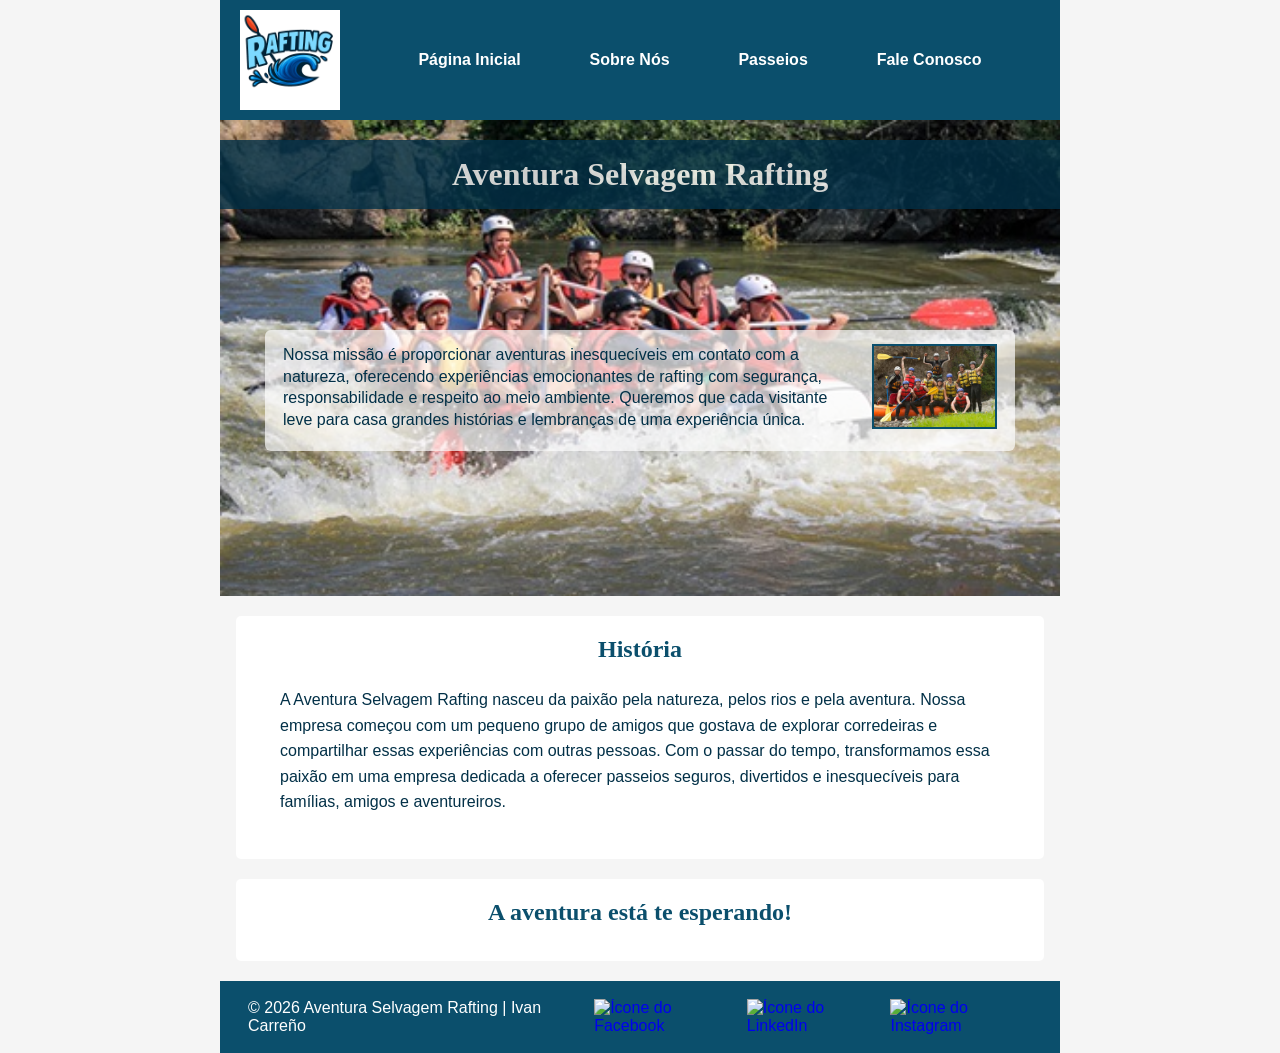
==== wwr/sobre.html @ 4bff3e40 "S03 rafting sobre nos" ====
<!DOCTYPE html>
<html lang="pt-BR">

<head>
    <meta charset="UTF-8">
    <meta name="viewport" content="width=device-width, initial-scale=1.0">

    <meta name="description"
      content="Conheça a Aventura Selvagem Rafting, nossa história, missão e paixão por proporcionar experiências inesquecíveis em corredeiras.">

    <meta name="author" content="Ivan Carreño">

    <title>Sobre Nós | Aventura Selvagem Rafting</title>

    <link rel="stylesheet" href="estilos/rafting.css">
</head>

<body>

    <header>

        <img src="imagens/logo.png" alt="Logotipo da Aventura Selvagem Rafting">

        <nav>
            <a href="index.html">Página Inicial</a>
            <a href="sobre.html">Sobre Nós</a>
            <a href="passeios.html">Passeios</a>
            <a href="contato.html">Fale Conosco</a>
        </nav>

    </header>

    <main>

        <div class="hero">

            <img src="imagens/rafting-hero.jpg" alt="Grupo praticando rafting em corredeiras">

            <h1>Aventura Selvagem Rafting</h1>

            <article>

                <img src="imagens/cliente-feliz.jpg"
                  alt="Cliente feliz após uma aventura de rafting">

                <p>
                    Nossa missão é proporcionar aventuras inesquecíveis
                    em contato com a natureza, oferecendo experiências
                    emocionantes de rafting com segurança, responsabilidade
                    e respeito ao meio ambiente. Queremos que cada visitante
                    leve para casa grandes histórias e lembranças de uma
                    experiência única.
                </p>

            </article>

        </div>


        <section>

            <h2>História</h2>

            <p>
                A Aventura Selvagem Rafting nasceu da paixão pela natureza,
                pelos rios e pela aventura. Nossa empresa começou com um
                pequeno grupo de amigos que gostava de explorar corredeiras
                e compartilhar essas experiências com outras pessoas.
                Com o passar do tempo, transformamos essa paixão em uma
                empresa dedicada a oferecer passeios seguros, divertidos
                e inesquecíveis para famílias, amigos e aventureiros.
            </p>

        </section>


        <section>

            <h2>A aventura está te esperando!</h2>

        </section>

    </main>


    <footer>

        <p>
            © 2026 Aventura Selvagem Rafting | Ivan Carreño
        </p>

        <nav class="redes-sociais">

            <a href="https://facebook.com">
                <img src="imagens/facebook.png" alt="Ícone do Facebook">
            </a>

            <a href="https://linkedin.com">
                <img src="imagens/linkedin.png" alt="Ícone do LinkedIn">
            </a>

            <a href="https://instagram.com">
                <img src="imagens/instagram.png" alt="Ícone do Instagram">
            </a>

        </nav>

    </footer>

</body>

</html>
---- wwr/estilos/rafting.css ----
:root {
    --cor-primaria: #0b4f6c;
    --cor-secundaria: #01baef;
    --cor-destaque1: #023047;
    --cor-destaque2: #ffffff;

    --fonte-titulo: Georgia, "Times New Roman", serif;
    --fonte-body: Arial, Helvetica, sans-serif;
}

* {
    margin: 0;
    padding: 0;
    box-sizing: border-box;
}

body {
    font-family: var(--fonte-body);
    color: var(--cor-destaque1);
    background-color: #f5f5f5;
}

header,
main,
footer {
    width: 840px;
    margin: 0 auto;
}

/* CABEÇALHO */

header {
    background-color: var(--cor-primaria);
    display: grid;
    grid-template-columns: 120px 1fr;
    align-items: center;
    padding: 10px 20px;
}

header img {
    width: 100px;
    height: auto;
}

header nav {
    display: flex;
    justify-content: space-around;
    align-items: center;
}

header nav a {
    color: white;
    text-decoration: none;
    font-weight: bold;
    padding: 10px;
}

header nav a:hover {
    background-color: var(--cor-secundaria);
    color: var(--cor-destaque1);
}

/* TÍTULOS */

h1,
h2 {
    font-family: var(--fonte-titulo);
    color: var(--cor-primaria);
    text-align: center;
}

/* ESPAÇAMENTO GERAL */

nav,
p,
section,
article {
    margin: 16px;
    padding: 8px;
}

/* HERO */

.hero {
    position: relative;
}

.hero > img {
    display: block;
    width: 100%;
    height: auto;
}

h1 {
    position: absolute;
    top: 20px;
    width: 100%;
    padding: 16px;
    margin: 0;

    text-align: center;

    opacity: 0.8;

    background-color: var(--cor-destaque1);
    color: white;
}

/* ARTICLE SOBRE A IMAGEM */

.hero article {
    position: absolute;
    top: 210px;
    left: 45px;
    right: 45px;

    margin: 0;
    padding: 14px 18px;

    background-color: rgba(255, 255, 255, 0.68);
    color: var(--cor-destaque1);

    border-radius: 6px;
}

.hero article p {
    margin: 0;
    padding: 0;
    line-height: 1.35;
}

.hero article img {
    float: right;
    width: 125px;

    margin-left: 16px;
    margin-bottom: 8px;

    border: 2px solid var(--cor-primaria);
}

/* SEÇÕES */

section {
    background-color: white;

    margin-top: 20px;
    margin-bottom: 20px;

    padding: 20px;

    border-radius: 5px;
}

section h2 {
    margin-bottom: 15px;
}

section p {
    line-height: 1.6;
}

/* RODAPÉ */

footer {
    display: flex;
    justify-content: space-between;
    align-items: center;

    background-color: var(--cor-primaria);
    color: white;

    padding: 10px 20px;
}

footer p {
    margin: 0;
}

.redes-sociais {
    display: flex;
    gap: 12px;

    margin: 0;
}

.redes-sociais a {
    text-decoration: none;
}

.redes-sociais img {
    width: 35px;
    height: 35px;
}

.redes-sociais {
    display: flex;
    gap: 12px;
    margin: 0;
}

.redes-sociais a {
    text-decoration: none;
}

.redes-sociais img {
    width: 35px;
    height: 35px;
}
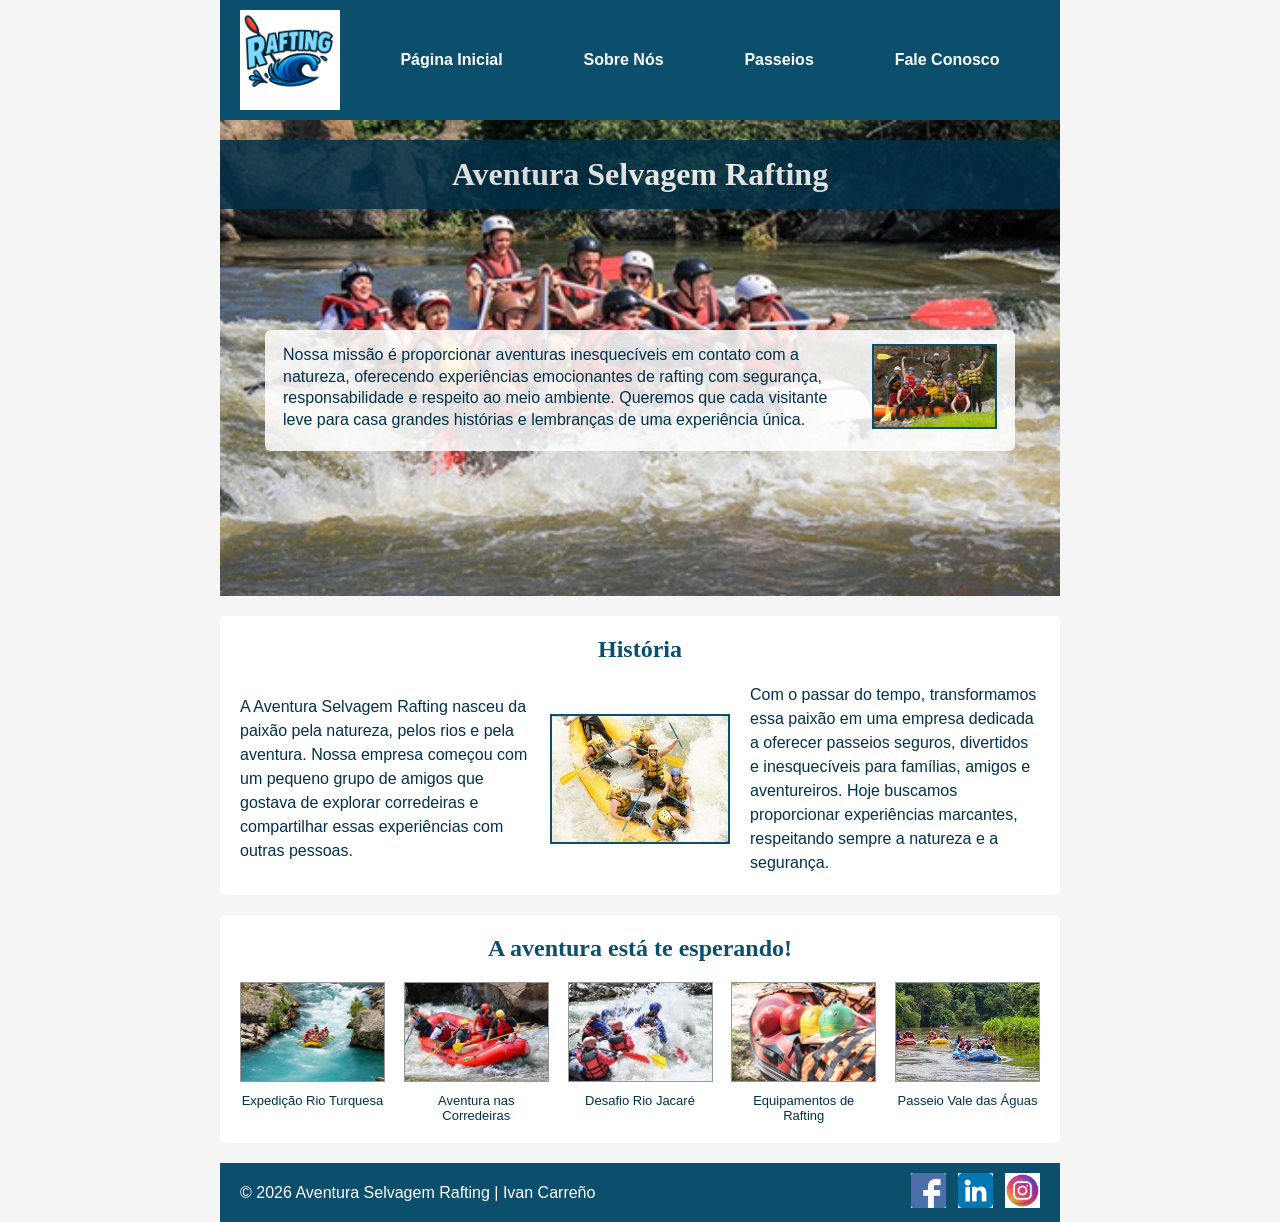
==== commit 152a0597: "Atualiza pagina sobre do site de rafting" ====
--- a/wwr/sobre.html
+++ b/wwr/sobre.html
@@ -34,7 +34,8 @@
 
         <div class="hero">
 
-            <img src="imagens/rafting-hero.jpg" alt="Grupo praticando rafting em corredeiras">
+            <img src="imagens/rafting-hero.jpg"
+              alt="Grupo praticando rafting em corredeiras">
 
             <h1>Aventura Selvagem Rafting</h1>
 
@@ -56,32 +57,75 @@
 
         </div>
 
-
-        <section>
+        <section class="historia">
 
             <h2>História</h2>
 
-            <p>
-                A Aventura Selvagem Rafting nasceu da paixão pela natureza,
-                pelos rios e pela aventura. Nossa empresa começou com um
-                pequeno grupo de amigos que gostava de explorar corredeiras
-                e compartilhar essas experiências com outras pessoas.
-                Com o passar do tempo, transformamos essa paixão em uma
-                empresa dedicada a oferecer passeios seguros, divertidos
-                e inesquecíveis para famílias, amigos e aventureiros.
-            </p>
+            <div class="historia-conteudo">
+
+                <p>
+                    A Aventura Selvagem Rafting nasceu da paixão pela natureza,
+                    pelos rios e pela aventura. Nossa empresa começou com um
+                    pequeno grupo de amigos que gostava de explorar corredeiras
+                    e compartilhar essas experiências com outras pessoas.
+                </p>
+
+                <img src="imagens/historia.jpg"
+                  alt="Grupo de aventureiros praticando rafting">
+
+                <p>
+                    Com o passar do tempo, transformamos essa paixão em uma
+                    empresa dedicada a oferecer passeios seguros, divertidos
+                    e inesquecíveis para famílias, amigos e aventureiros.
+                    Hoje buscamos proporcionar experiências marcantes,
+                    respeitando sempre a natureza e a segurança.
+                </p>
+
+            </div>
 
         </section>
 
-
-        <section>
+        <section class="aventuras">
 
             <h2>A aventura está te esperando!</h2>
+
+            <div class="galeria-aventuras">
+
+                <figure>
+                    <img src="imagens/aventura1.jpg"
+                      alt="Balsa navegando em um rio de águas turquesa">
+                    <figcaption>Expedição Rio Turquesa</figcaption>
+                </figure>
+
+                <figure>
+                    <img src="imagens/aventura2.jpg"
+                      alt="Grupo praticando rafting em corredeiras">
+                    <figcaption>Aventura nas Corredeiras</figcaption>
+                </figure>
+
+                <figure>
+                    <img src="imagens/aventura3.jpg"
+                      alt="Aventureiros enfrentando uma corredeira">
+                    <figcaption>Desafio Rio Jacaré</figcaption>
+                </figure>
+
+                <figure>
+                    <img src="imagens/aventura4.jpg"
+                      alt="Equipamentos utilizados para a prática de rafting">
+                    <figcaption>Equipamentos de Rafting</figcaption>
+                </figure>
+
+                <figure>
+                    <img src="imagens/aventura5.jpg"
+                      alt="Várias balsas realizando um passeio no rio">
+                    <figcaption>Passeio Vale das Águas</figcaption>
+                </figure>
+
+            </div>
 
         </section>
 
     </main>
-
 
     <footer>
 
@@ -91,15 +135,21 @@
 
         <nav class="redes-sociais">
 
-            <a href="https://facebook.com">
+            <a href="https://facebook.com"
+              target="_blank"
+              rel="noopener noreferrer">
                 <img src="imagens/facebook.png" alt="Ícone do Facebook">
             </a>
 
-            <a href="https://linkedin.com">
+            <a href="https://linkedin.com"
+              target="_blank"
+              rel="noopener noreferrer">
                 <img src="imagens/linkedin.png" alt="Ícone do LinkedIn">
             </a>
 
-            <a href="https://instagram.com">
+            <a href="https://instagram.com"
+              target="_blank"
+              rel="noopener noreferrer">
                 <img src="imagens/instagram.png" alt="Ícone do Instagram">
             </a>
 
--- a/wwr/estilos/rafting.css
+++ b/wwr/estilos/rafting.css
@@ -20,6 +20,8 @@
     background-color: #f5f5f5;
 }
 
+/* LARGURA PRINCIPAL */
+
 header,
 main,
 footer {
@@ -27,13 +29,17 @@
     margin: 0 auto;
 }
 
+
 /* CABEÇALHO */
 
 header {
     background-color: var(--cor-primaria);
+
     display: grid;
     grid-template-columns: 120px 1fr;
-    align-items: center;
+
+    align-items: center;
+
     padding: 10px 20px;
 }
 
@@ -42,16 +48,21 @@
     height: auto;
 }
 
+/* FLEXBOX NA NAVEGAÇÃO */
+
 header nav {
     display: flex;
+
     justify-content: space-around;
     align-items: center;
 }
 
 header nav a {
     color: white;
+
     text-decoration: none;
     font-weight: bold;
+
     padding: 10px;
 }
 
@@ -59,6 +70,7 @@
     background-color: var(--cor-secundaria);
     color: var(--cor-destaque1);
 }
+
 
 /* TÍTULOS */
 
@@ -69,15 +81,6 @@
     text-align: center;
 }
 
-/* ESPAÇAMENTO GERAL */
-
-nav,
-p,
-section,
-article {
-    margin: 16px;
-    padding: 8px;
-}
 
 /* HERO */
 
@@ -93,31 +96,38 @@
 
 h1 {
     position: absolute;
+
     top: 20px;
+
     width: 100%;
+
     padding: 16px;
     margin: 0;
 
+    background-color: var(--cor-destaque1);
+    color: var(--cor-destaque2);
+
+    opacity: 0.85;
+
     text-align: center;
-
-    opacity: 0.8;
-
-    background-color: var(--cor-destaque1);
-    color: white;
-}
-
-/* ARTICLE SOBRE A IMAGEM */
+}
+
+
+/* ARTIGO SOBRE O HERO */
 
 .hero article {
     position: absolute;
+
     top: 210px;
     left: 45px;
     right: 45px;
 
     margin: 0;
+
     padding: 14px 18px;
 
-    background-color: rgba(255, 255, 255, 0.68);
+    background-color: rgba(255, 255, 255, 0.85);
+
     color: var(--cor-destaque1);
 
     border-radius: 6px;
@@ -126,11 +136,13 @@
 .hero article p {
     margin: 0;
     padding: 0;
+
     line-height: 1.35;
 }
 
 .hero article img {
     float: right;
+
     width: 125px;
 
     margin-left: 16px;
@@ -139,6 +151,7 @@
     border: 2px solid var(--cor-primaria);
 }
 
+
 /* SEÇÕES */
 
 section {
@@ -153,21 +166,85 @@
 }
 
 section h2 {
-    margin-bottom: 15px;
-}
-
-section p {
-    line-height: 1.6;
-}
+    margin-bottom: 20px;
+}
+
+
+/* HISTÓRIA */
+
+.historia-conteudo {
+    display: grid;
+
+    grid-template-columns: 1fr 180px 1fr;
+
+    gap: 20px;
+
+    align-items: center;
+}
+
+.historia-conteudo p {
+    line-height: 1.5;
+
+    margin: 0;
+}
+
+.historia-conteudo img {
+    width: 100%;
+
+    height: 130px;
+
+    object-fit: cover;
+
+    border: 2px solid var(--cor-primaria);
+}
+
+
+/* GALERIA DE AVENTURAS */
+
+.galeria-aventuras {
+    display: flex;
+
+    justify-content: space-between;
+
+    gap: 12px;
+}
+
+.galeria-aventuras figure {
+    width: 145px;
+
+    text-align: center;
+
+    margin: 0;
+}
+
+.galeria-aventuras img {
+    width: 145px;
+    height: 100px;
+
+    object-fit: cover;
+
+    border: 1px solid #999;
+}
+
+.galeria-aventuras figcaption {
+    margin-top: 7px;
+
+    font-size: 13px;
+
+    color: var(--cor-destaque1);
+}
+
 
 /* RODAPÉ */
 
 footer {
     display: flex;
+
     justify-content: space-between;
     align-items: center;
 
     background-color: var(--cor-primaria);
+
     color: white;
 
     padding: 10px 20px;
@@ -177,11 +254,20 @@
     margin: 0;
 }
 
+
+/* REDES SOCIAIS */
+
 .redes-sociais {
     display: flex;
+
+    justify-content: flex-end;
+
+    align-items: center;
+
     gap: 12px;
 
     margin: 0;
+    padding: 0;
 }
 
 .redes-sociais a {
@@ -191,19 +277,6 @@
 .redes-sociais img {
     width: 35px;
     height: 35px;
-}
-
-.redes-sociais {
-    display: flex;
-    gap: 12px;
-    margin: 0;
-}
-
-.redes-sociais a {
-    text-decoration: none;
-}
-
-.redes-sociais img {
-    width: 35px;
-    height: 35px;
+
+    object-fit: contain;
 }
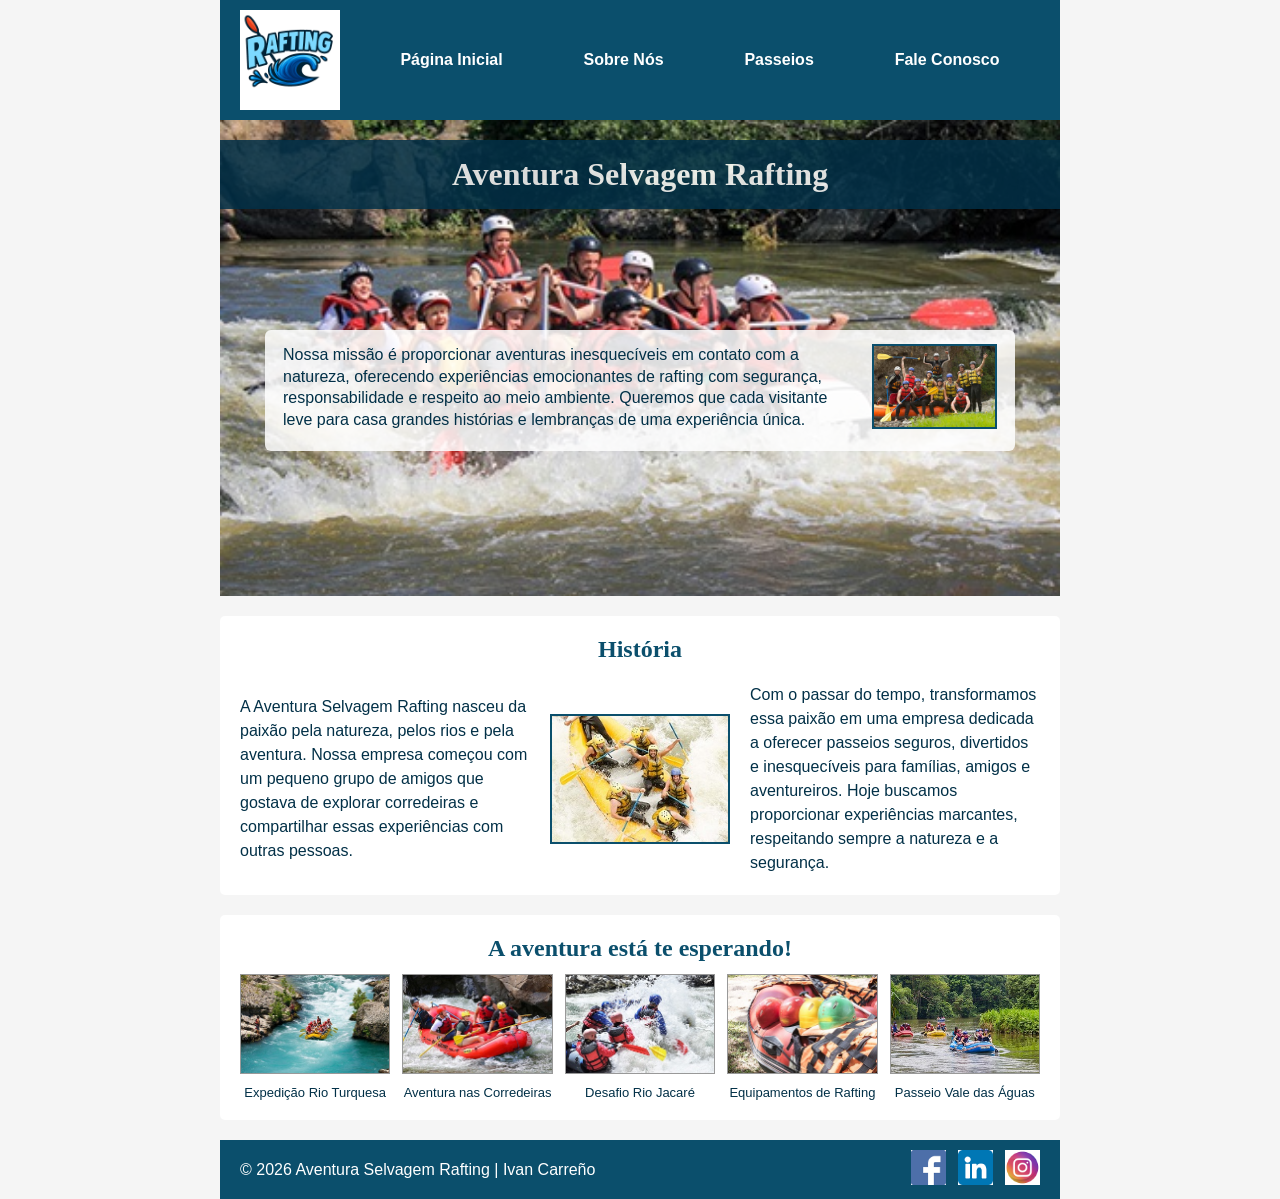
==== commit 781ca012: "Corrige estrutura final pagina sobre" ====
--- a/wwr/sobre.html
+++ b/wwr/sobre.html
@@ -89,39 +89,35 @@
 
             <h2>A aventura está te esperando!</h2>
 
-            <div class="galeria-aventuras">
+            <figure>
+                <img src="imagens/aventura1.jpg"
+                  alt="Balsa navegando em um rio de águas turquesa">
+                <figcaption>Expedição Rio Turquesa</figcaption>
+            </figure>
 
-                <figure>
-                    <img src="imagens/aventura1.jpg"
-                      alt="Balsa navegando em um rio de águas turquesa">
-                    <figcaption>Expedição Rio Turquesa</figcaption>
-                </figure>
+            <figure>
+                <img src="imagens/aventura2.jpg"
+                  alt="Grupo praticando rafting em corredeiras">
+                <figcaption>Aventura nas Corredeiras</figcaption>
+            </figure>
 
-                <figure>
-                    <img src="imagens/aventura2.jpg"
-                      alt="Grupo praticando rafting em corredeiras">
-                    <figcaption>Aventura nas Corredeiras</figcaption>
-                </figure>
+            <figure>
+                <img src="imagens/aventura3.jpg"
+                  alt="Aventureiros enfrentando uma corredeira">
+                <figcaption>Desafio Rio Jacaré</figcaption>
+            </figure>
 
-                <figure>
-                    <img src="imagens/aventura3.jpg"
-                      alt="Aventureiros enfrentando uma corredeira">
-                    <figcaption>Desafio Rio Jacaré</figcaption>
-                </figure>
+            <figure>
+                <img src="imagens/aventura4.jpg"
+                  alt="Equipamentos utilizados para a prática de rafting">
+                <figcaption>Equipamentos de Rafting</figcaption>
+            </figure>
 
-                <figure>
-                    <img src="imagens/aventura4.jpg"
-                      alt="Equipamentos utilizados para a prática de rafting">
-                    <figcaption>Equipamentos de Rafting</figcaption>
-                </figure>
-
-                <figure>
-                    <img src="imagens/aventura5.jpg"
-                      alt="Várias balsas realizando um passeio no rio">
-                    <figcaption>Passeio Vale das Águas</figcaption>
-                </figure>
-
-            </div>
+            <figure>
+                <img src="imagens/aventura5.jpg"
+                  alt="Várias balsas realizando um passeio no rio">
+                <figcaption>Passeio Vale das Águas</figcaption>
+            </figure>
 
         </section>
 
@@ -133,7 +129,7 @@
             © 2026 Aventura Selvagem Rafting | Ivan Carreño
         </p>
 
-        <nav class="redes-sociais">
+        <nav class="socialmedia">
 
             <a href="https://facebook.com"
               target="_blank"
--- a/wwr/estilos/rafting.css
+++ b/wwr/estilos/rafting.css
@@ -20,6 +20,7 @@
     background-color: #f5f5f5;
 }
 
+
 /* LARGURA PRINCIPAL */
 
 header,
@@ -33,12 +34,12 @@
 /* CABEÇALHO */
 
 header {
-    background-color: var(--cor-primaria);
-
     display: grid;
     grid-template-columns: 120px 1fr;
-
-    align-items: center;
+    align-items: center;
+
+    background-color: var(--cor-primaria);
+    color: var(--cor-destaque2);
 
     padding: 10px 20px;
 }
@@ -48,21 +49,19 @@
     height: auto;
 }
 
-/* FLEXBOX NA NAVEGAÇÃO */
+
+/* NAVEGAÇÃO */
 
 header nav {
     display: flex;
-
     justify-content: space-around;
     align-items: center;
 }
 
 header nav a {
-    color: white;
-
+    color: var(--cor-destaque2);
     text-decoration: none;
     font-weight: bold;
-
     padding: 10px;
 }
 
@@ -74,7 +73,6 @@
 
 /* TÍTULOS */
 
-h1,
 h2 {
     font-family: var(--fonte-titulo);
     color: var(--cor-primaria);
@@ -94,21 +92,21 @@
     height: auto;
 }
 
-h1 {
+.hero h1 {
     position: absolute;
-
     top: 20px;
 
     width: 100%;
 
+    margin: 0;
     padding: 16px;
-    margin: 0;
 
     background-color: var(--cor-destaque1);
     color: var(--cor-destaque2);
 
     opacity: 0.85;
 
+    font-family: var(--fonte-titulo);
     text-align: center;
 }
 
@@ -123,11 +121,9 @@
     right: 45px;
 
     margin: 0;
-
     padding: 14px 18px;
 
     background-color: rgba(255, 255, 255, 0.85);
-
     color: var(--cor-destaque1);
 
     border-radius: 6px;
@@ -155,7 +151,7 @@
 /* SEÇÕES */
 
 section {
-    background-color: white;
+    background-color: var(--cor-destaque2);
 
     margin-top: 20px;
     margin-bottom: 20px;
@@ -174,7 +170,6 @@
 
 .historia-conteudo {
     display: grid;
-
     grid-template-columns: 1fr 180px 1fr;
 
     gap: 20px;
@@ -184,13 +179,11 @@
 
 .historia-conteudo p {
     line-height: 1.5;
-
     margin: 0;
 }
 
 .historia-conteudo img {
     width: 100%;
-
     height: 130px;
 
     object-fit: cover;
@@ -199,34 +192,35 @@
 }
 
 
-/* GALERIA DE AVENTURAS */
-
-.galeria-aventuras {
-    display: flex;
-
-    justify-content: space-between;
+/* AVENTURAS */
+
+.aventuras {
+    display: grid;
+    grid-template-columns: repeat(5, 1fr);
 
     gap: 12px;
 }
 
-.galeria-aventuras figure {
-    width: 145px;
-
+.aventuras h2 {
+    grid-column: 1 / -1;
+    margin-bottom: 0;
+}
+
+.aventuras figure {
+    margin: 0;
     text-align: center;
-
-    margin: 0;
-}
-
-.galeria-aventuras img {
-    width: 145px;
+}
+
+.aventuras figure img {
+    width: 100%;
     height: 100px;
 
     object-fit: cover;
 
-    border: 1px solid #999;
-}
-
-.galeria-aventuras figcaption {
+    border: 1px solid #999999;
+}
+
+.aventuras figcaption {
     margin-top: 7px;
 
     font-size: 13px;
@@ -239,13 +233,11 @@
 
 footer {
     display: flex;
-
     justify-content: space-between;
     align-items: center;
 
     background-color: var(--cor-primaria);
-
-    color: white;
+    color: var(--cor-destaque2);
 
     padding: 10px 20px;
 }
@@ -257,11 +249,9 @@
 
 /* REDES SOCIAIS */
 
-.redes-sociais {
+.socialmedia {
     display: flex;
-
     justify-content: flex-end;
-
     align-items: center;
 
     gap: 12px;
@@ -270,11 +260,11 @@
     padding: 0;
 }
 
-.redes-sociais a {
+.socialmedia a {
     text-decoration: none;
 }
 
-.redes-sociais img {
+.socialmedia img {
     width: 35px;
     height: 35px;
 
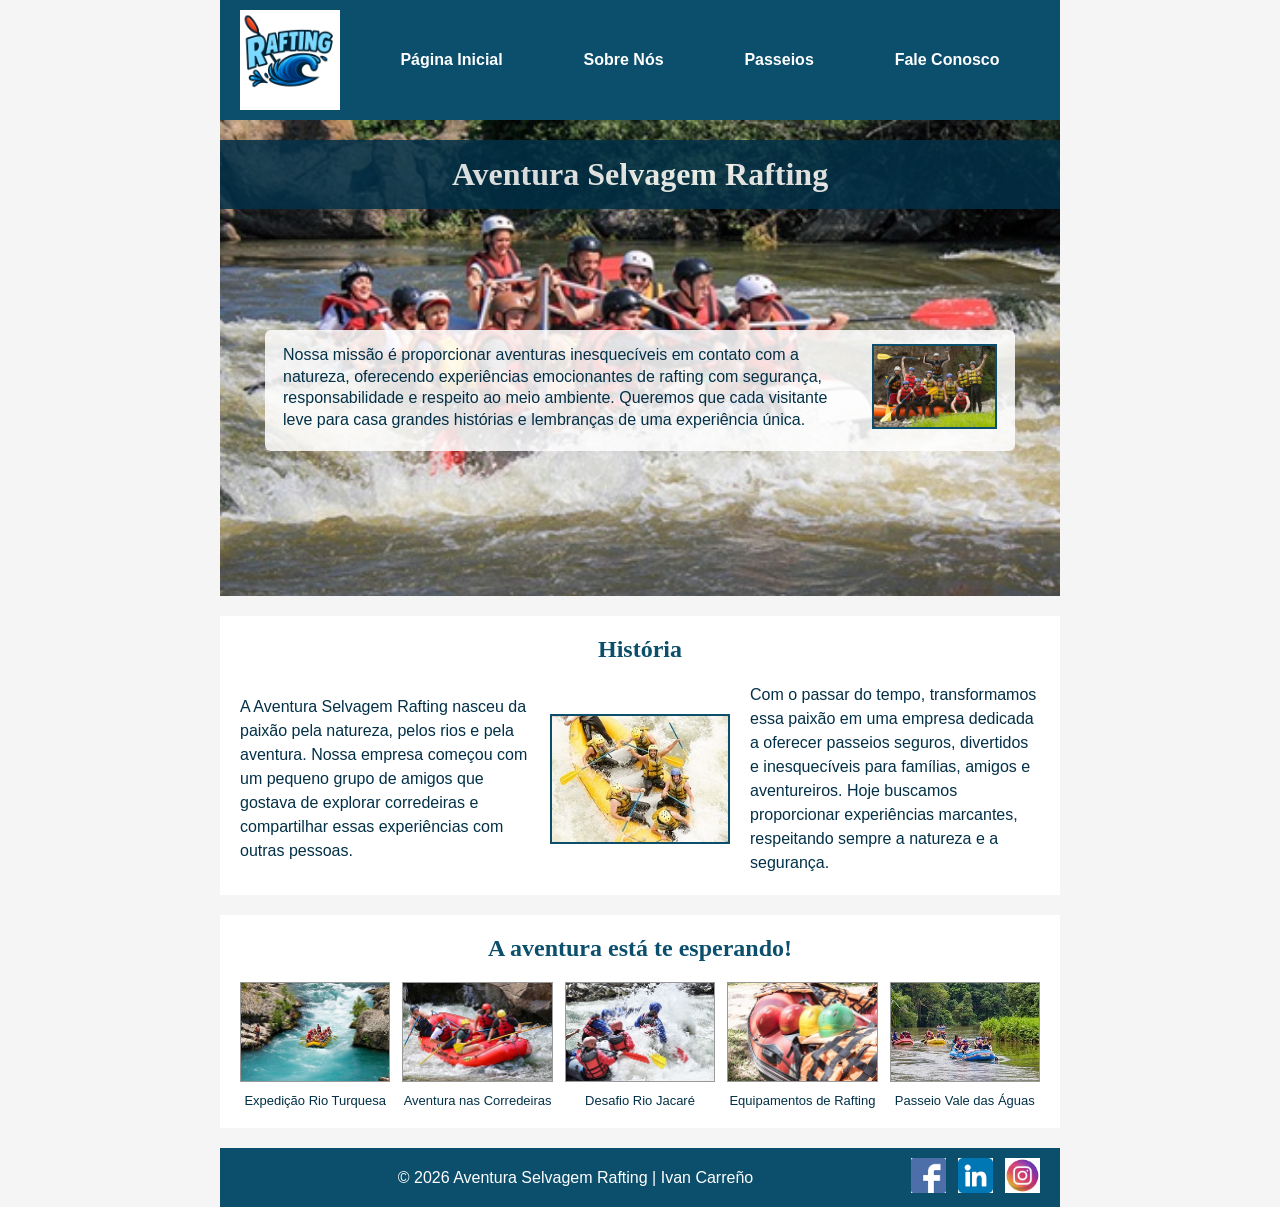
==== commit 846d9229: "Concluir páginas inicial e de passeios" ====
--- a/wwr/sobre.html
+++ b/wwr/sobre.html
@@ -34,8 +34,7 @@
 
         <div class="hero">
 
-            <img src="imagens/rafting-hero.jpg"
-              alt="Grupo praticando rafting em corredeiras">
+            <img src="imagens/rafting-hero.jpg" alt="Grupo praticando rafting em corredeiras">
 
             <h1>Aventura Selvagem Rafting</h1>
 
@@ -70,8 +69,7 @@
                     e compartilhar essas experiências com outras pessoas.
                 </p>
 
-                <img src="imagens/historia.jpg"
-                  alt="Grupo de aventureiros praticando rafting">
+                <img src="imagens/historia.jpg" alt="Grupo de aventureiros praticando rafting">
 
                 <p>
                     Com o passar do tempo, transformamos essa paixão em uma
@@ -90,20 +88,17 @@
             <h2>A aventura está te esperando!</h2>
 
             <figure>
-                <img src="imagens/aventura1.jpg"
-                  alt="Balsa navegando em um rio de águas turquesa">
+                <img src="imagens/aventura1.jpg" alt="Balsa navegando em um rio de águas turquesa">
                 <figcaption>Expedição Rio Turquesa</figcaption>
             </figure>
 
             <figure>
-                <img src="imagens/aventura2.jpg"
-                  alt="Grupo praticando rafting em corredeiras">
+                <img src="imagens/aventura2.jpg" alt="Grupo praticando rafting em corredeiras">
                 <figcaption>Aventura nas Corredeiras</figcaption>
             </figure>
 
             <figure>
-                <img src="imagens/aventura3.jpg"
-                  alt="Aventureiros enfrentando uma corredeira">
+                <img src="imagens/aventura3.jpg" alt="Aventureiros enfrentando uma corredeira">
                 <figcaption>Desafio Rio Jacaré</figcaption>
             </figure>
 
@@ -114,8 +109,7 @@
             </figure>
 
             <figure>
-                <img src="imagens/aventura5.jpg"
-                  alt="Várias balsas realizando um passeio no rio">
+                <img src="imagens/aventura5.jpg" alt="Várias balsas realizando um passeio no rio">
                 <figcaption>Passeio Vale das Águas</figcaption>
             </figure>
 
@@ -131,21 +125,15 @@
 
         <nav class="socialmedia">
 
-            <a href="https://facebook.com"
-              target="_blank"
-              rel="noopener noreferrer">
+            <a href="https://facebook.com" target="_blank" rel="noopener noreferrer">
                 <img src="imagens/facebook.png" alt="Ícone do Facebook">
             </a>
 
-            <a href="https://linkedin.com"
-              target="_blank"
-              rel="noopener noreferrer">
+            <a href="https://linkedin.com" target="_blank" rel="noopener noreferrer">
                 <img src="imagens/linkedin.png" alt="Ícone do LinkedIn">
             </a>
 
-            <a href="https://instagram.com"
-              target="_blank"
-              rel="noopener noreferrer">
+            <a href="https://instagram.com" target="_blank" rel="noopener noreferrer">
                 <img src="imagens/instagram.png" alt="Ícone do Instagram">
             </a>
 
--- a/wwr/estilos/rafting.css
+++ b/wwr/estilos/rafting.css
@@ -8,18 +8,21 @@
     --fonte-body: Arial, Helvetica, sans-serif;
 }
 
+/* RESET */
+
 * {
     margin: 0;
     padding: 0;
     box-sizing: border-box;
 }
 
+/* BODY */
+
 body {
     font-family: var(--fonte-body);
     color: var(--cor-destaque1);
     background-color: #f5f5f5;
 }
-
 
 /* LARGURA PRINCIPAL */
 
@@ -30,7 +33,6 @@
     margin: 0 auto;
 }
 
-
 /* CABEÇALHO */
 
 header {
@@ -48,7 +50,6 @@
     width: 100px;
     height: auto;
 }
-
 
 /* NAVEGAÇÃO */
 
@@ -70,15 +71,17 @@
     color: var(--cor-destaque1);
 }
 
-
 /* TÍTULOS */
 
+h1,
 h2 {
     font-family: var(--fonte-titulo);
+}
+
+h2 {
     color: var(--cor-primaria);
     text-align: center;
 }
-
 
 /* HERO */
 
@@ -95,7 +98,6 @@
 .hero h1 {
     position: absolute;
     top: 20px;
-
     width: 100%;
 
     margin: 0;
@@ -109,7 +111,6 @@
     font-family: var(--fonte-titulo);
     text-align: center;
 }
-
 
 /* ARTIGO SOBRE O HERO */
 
@@ -147,8 +148,7 @@
     border: 2px solid var(--cor-primaria);
 }
 
-
-/* SEÇÕES */
+/* SEÇÕES GERAIS */
 
 section {
     background-color: var(--cor-destaque2);
@@ -157,14 +157,11 @@
     margin-bottom: 20px;
 
     padding: 20px;
-
-    border-radius: 5px;
 }
 
 section h2 {
     margin-bottom: 20px;
 }
-
 
 /* HISTÓRIA */
 
@@ -191,23 +188,30 @@
     border: 2px solid var(--cor-primaria);
 }
 
-
 /* AVENTURAS */
 
 .aventuras {
-    display: grid;
-    grid-template-columns: repeat(5, 1fr);
+    display: flex;
+    flex-wrap: wrap;
+    justify-content: space-between;
 
     gap: 12px;
 }
 
 .aventuras h2 {
-    grid-column: 1 / -1;
-    margin-bottom: 0;
+    width: 100%;
+    flex-basis: 100%;
+
+    margin-bottom: 8px;
 }
 
 .aventuras figure {
+    flex: 1;
+
+    min-width: 0;
+
     margin: 0;
+
     text-align: center;
 }
 
@@ -228,11 +232,330 @@
     color: var(--cor-destaque1);
 }
 
-
-/* RODAPÉ */
+/* ==================================================
+   PÁGINA FALE CONOSCO
+   ================================================== */
+
+.contato-main {
+    padding-top: 5px;
+}
+
+/* CABEÇALHO DO CONTATO */
+
+.contato-cabecalho {
+    background-color: transparent;
+
+    margin: 10px 0 15px;
+
+    padding: 0;
+
+    text-align: center;
+}
+
+.contato-cabecalho h1 {
+    color: #000000;
+
+    font-family: var(--fonte-body);
+    font-size: 27px;
+    font-weight: 500;
+
+    margin-bottom: 8px;
+}
+
+.contato-cabecalho address {
+    font-style: normal;
+    font-weight: bold;
+
+    color: #000000;
+
+    line-height: 1.35;
+}
+
+.contato-cabecalho address p {
+    margin: 0;
+}
+
+.contato-cabecalho address a {
+    color: #000000;
+    text-decoration: none;
+}
+
+.contato-cabecalho address a:hover {
+    text-decoration: underline;
+}
+
+/* MAPA + FORMULÁRIO */
+
+.contato-conteudo {
+    display: grid;
+
+    grid-template-columns: 1fr 1.08fr;
+
+    gap: 40px;
+
+    align-items: start;
+
+    background-color: transparent;
+
+    margin: 10px 0 25px;
+
+    padding: 0;
+}
+
+/* MAPA */
+
+.mapa {
+    width: 100%;
+}
+
+.mapa iframe {
+    display: block;
+
+    width: 100%;
+    height: 350px;
+
+    border: 1px solid #888888;
+}
+
+/* FORMULÁRIO */
+
+.formulario-contato {
+    width: 100%;
+
+    display: flex;
+    flex-direction: column;
+
+    gap: 12px;
+
+    color: #000000;
+}
+
+/* CAMPOS NOME E E-MAIL */
+
+.campo-horizontal {
+    display: grid;
+
+    grid-template-columns: 105px 1fr;
+
+    align-items: center;
+
+    gap: 10px;
+}
+
+.campo-horizontal label {
+    font-weight: 500;
+}
+
+.campo-horizontal input {
+    width: 100%;
+
+    padding: 8px 10px;
+
+    border: 1px solid #555555;
+    border-radius: 2px;
+
+    font-family: var(--fonte-body);
+    font-size: 15px;
+}
+
+/* RADIO BUTTONS */
+
+.finalidade {
+    display: grid;
+
+    grid-template-columns: 105px 1fr;
+
+    row-gap: 8px;
+    column-gap: 10px;
+
+    padding: 0;
+
+    border: none;
+}
+
+.finalidade legend {
+    float: left;
+
+    width: 105px;
+
+    padding: 7px 0 0;
+
+    font-weight: 500;
+}
+
+.finalidade label {
+    grid-column: 2;
+
+    display: flex;
+
+    align-items: center;
+
+    gap: 8px;
+
+    font-weight: normal;
+}
+
+/* MENSAGEM */
+
+.campo-mensagem {
+    display: grid;
+
+    grid-template-columns: 105px 1fr;
+
+    align-items: start;
+
+    gap: 10px;
+}
+
+.campo-mensagem label {
+    padding-top: 5px;
+
+    font-weight: 500;
+}
+
+.campo-mensagem textarea {
+    width: 100%;
+    min-height: 90px;
+
+    padding: 8px 10px;
+
+    border: 1px solid #555555;
+    border-radius: 2px;
+
+    font-family: var(--fonte-body);
+    font-size: 15px;
+
+    resize: vertical;
+}
+
+/* NEWSLETTER */
+
+.newsletter {
+    margin-left: 115px;
+
+    display: flex;
+
+    align-items: center;
+
+    gap: 10px;
+}
+
+.newsletter input {
+    width: 18px;
+    height: 18px;
+}
+
+/* BOTÃO */
+
+.formulario-contato button {
+    margin-left: 115px;
+
+    width: calc(100% - 115px);
+
+    padding: 9px 15px;
+
+    border: 1px solid #333333;
+    border-radius: 3px;
+
+    background-color: #eeeeee;
+    color: #000000;
+
+    font-family: var(--fonte-body);
+    font-size: 15px;
+    font-weight: 500;
+
+    cursor: pointer;
+}
+
+.formulario-contato button:hover {
+    background-color: var(--cor-primaria);
+    color: var(--cor-destaque2);
+}
+
+/* EQUIPE */
+
+.equipe {
+    margin: 20px 0 10px;
+
+    padding: 12px 20px 20px;
+
+    border: 1px solid #555555;
+
+    background-color: var(--cor-destaque2);
+
+    text-align: center;
+}
+
+.equipe h2 {
+    margin-bottom: 18px;
+
+    color: #000000;
+
+    font-family: var(--fonte-body);
+    font-size: 24px;
+}
+
+/* CONTÊINER DAS FOTOS */
+
+.equipe-container {
+    display: flex;
+
+    justify-content: center;
+    align-items: flex-start;
+
+    gap: 70px;
+
+    width: 100%;
+}
+
+.equipe figure {
+    width: 160px;
+
+    margin: 0;
+
+    text-align: center;
+}
+
+/* FOTOS DOS FUNCIONÁRIOS */
+
+.equipe figure img {
+    display: block;
+
+    width: 140px;
+    height: 140px;
+
+    margin: 0 auto 10px;
+
+    object-fit: cover;
+
+    /* Ajusta o enquadramento para mostrar melhor o rosto */
+    object-position: center 25%;
+
+    border: none;
+    border-radius: 0;
+
+    box-shadow: none;
+}
+
+.equipe figcaption {
+    color: #000000;
+
+    font-size: 14px;
+
+    line-height: 1.3;
+}
+
+.equipe figcaption span {
+    font-size: 13px;
+}
+
+/* ==================================================
+   RODAPÉ
+   ================================================== */
 
 footer {
     display: flex;
+
     justify-content: space-between;
     align-items: center;
 
@@ -240,17 +563,23 @@
     color: var(--cor-destaque2);
 
     padding: 10px 20px;
+
+    margin-top: 10px;
 }
 
 footer p {
     margin: 0;
-}
-
+
+    flex: 1;
+
+    text-align: center;
+}
 
 /* REDES SOCIAIS */
 
 .socialmedia {
     display: flex;
+
     justify-content: flex-end;
     align-items: center;
 
@@ -269,4 +598,382 @@
     height: 35px;
 
     object-fit: contain;
+}
+
+/* =========================================
+   PÁGINA INICIAL
+   ========================================= */
+
+.inicio-hero,
+.passeios-hero {
+    position: relative;
+    width: 100%;
+    overflow: hidden;
+}
+
+.inicio-hero > img,
+.passeios-hero > img {
+    display: block;
+    width: 100%;
+    height: 440px;
+    object-fit: cover;
+}
+
+.inicio-mensagem,
+.passeios-hero > div {
+    position: absolute;
+    inset: 0;
+    display: flex;
+    flex-direction: column;
+    justify-content: center;
+    align-items: center;
+    gap: 18px;
+    padding: 25px;
+    text-align: center;
+    color: #ffffff;
+    background: linear-gradient(90deg,
+            rgba(0, 0, 0, 0.68),
+            rgba(0, 0, 0, 0.12));
+}
+
+.inicio-mensagem h1,
+.passeios-hero h1 {
+    color: #ffffff;
+    font-size: clamp(2rem, 5vw, 3.5rem);
+    text-shadow: 2px 2px 5px #000000;
+}
+
+.inicio-mensagem p,
+.passeios-hero p {
+    max-width: 600px;
+    color: #ffffff;
+    font-size: 1.15rem;
+    line-height: 1.6;
+}
+
+.botao-rafting {
+    display: inline-block;
+    padding: 13px 22px;
+    background-color: #b33b16;
+    color: #ffffff;
+    border-radius: 5px;
+    font-weight: bold;
+    text-decoration: none;
+}
+
+.botao-rafting:hover {
+    background-color: #79250e;
+    text-decoration: underline;
+}
+
+/* NEWSLETTER */
+
+.newsletter {
+    margin: 25px 0;
+    padding: 25px;
+    background-color: #e5f4f8;
+    text-align: center;
+}
+
+.newsletter h2,
+.inicio-ofertas h2,
+.passeios-lista h2,
+.tabela-passeios h2 {
+    margin-bottom: 15px;
+    text-align: center;
+}
+
+.newsletter p {
+    margin-bottom: 18px;
+    line-height: 1.6;
+}
+
+.newsletter form {
+    display: grid;
+    grid-template-columns: 1fr 2fr;
+    gap: 12px;
+    max-width: 550px;
+    margin: 0 auto;
+    text-align: left;
+}
+
+.newsletter label {
+    align-self: center;
+    font-weight: bold;
+}
+
+.newsletter input {
+    width: 100%;
+    min-width: 0;
+    padding: 10px;
+    border: 1px solid #555555;
+    border-radius: 4px;
+}
+
+.newsletter button {
+    grid-column: 1 / -1;
+    padding: 12px;
+    border: 0;
+    border-radius: 4px;
+    background-color: #0b4f6c;
+    color: #ffffff;
+    font-weight: bold;
+    cursor: pointer;
+}
+
+.newsletter button:hover {
+    background-color: #023047;
+}
+
+/* GRID DA PÁGINA INICIAL */
+
+.inicio-ofertas {
+    padding: 25px 0;
+}
+
+.inicio-grid {
+    display: grid;
+    grid-template-columns: repeat(3, minmax(0, 1fr));
+    gap: 20px;
+}
+
+.inicio-card {
+    overflow: hidden;
+    background-color: #ffffff;
+    border-radius: 7px;
+    box-shadow: 0 3px 9px rgba(0, 0, 0, 0.15);
+}
+
+.inicio-card img {
+    display: block;
+    width: 100%;
+    height: 170px;
+    object-fit: cover;
+}
+
+.inicio-card h3,
+.inicio-card p,
+.inicio-card a {
+    display: block;
+    margin: 14px;
+}
+
+.inicio-card p {
+    line-height: 1.6;
+}
+
+.inicio-card a {
+    color: #0b4f6c;
+    font-weight: bold;
+}
+
+.inicio-contato,
+.passeios-contato {
+    margin: 25px 0;
+    padding: 30px 20px;
+    background-color: #023047;
+    color: #ffffff;
+    text-align: center;
+}
+
+.inicio-contato h2,
+.passeios-contato h2 {
+    margin-bottom: 12px;
+    color: #ffffff;
+}
+
+.inicio-contato p,
+.passeios-contato p {
+    margin-bottom: 18px;
+    color: #ffffff;
+    line-height: 1.6;
+}
+
+/* PÁGINA DE PASSEIOS */
+
+.passeios-lista,
+.tabela-passeios {
+    padding: 25px 0;
+}
+
+.passeios-grid {
+    display: grid;
+    grid-template-columns: repeat(2, minmax(0, 1fr));
+    gap: 22px;
+}
+
+.passeio-card {
+    overflow: hidden;
+    background-color: #ffffff;
+    border-radius: 7px;
+    box-shadow: 0 3px 9px rgba(0, 0, 0, 0.15);
+}
+
+.passeio-card:first-child {
+    grid-column: 1 / -1;
+    display: grid;
+    grid-template-columns: 1fr 1fr;
+}
+
+.passeio-card img {
+    display: block;
+    width: 100%;
+    height: 220px;
+    object-fit: cover;
+}
+
+.passeio-texto {
+    padding: 18px;
+}
+
+.passeio-texto h3 {
+    margin-bottom: 12px;
+    color: #0b4f6c;
+}
+
+.passeio-texto p {
+    margin-bottom: 12px;
+    line-height: 1.6;
+}
+
+.equipamentos {
+    display: grid;
+    grid-template-columns: 1fr 1fr;
+    align-items: center;
+    gap: 22px;
+    margin: 20px 0;
+    padding: 20px;
+    background-color: #e5f4f8;
+}
+
+.equipamentos h2 {
+    margin-bottom: 12px;
+}
+
+.equipamentos p {
+    line-height: 1.7;
+}
+
+.equipamentos img {
+    display: block;
+    width: 100%;
+    max-height: 280px;
+    object-fit: cover;
+}
+
+.tabela-scroll {
+    width: 100%;
+    overflow-x: auto;
+}
+
+.tabela-passeios table {
+    width: 100%;
+    border-collapse: collapse;
+    background-color: #ffffff;
+}
+
+.tabela-passeios th,
+.tabela-passeios td {
+    padding: 12px;
+    border: 1px solid #b5c5cc;
+    text-align: left;
+    line-height: 1.5;
+}
+
+.tabela-passeios th {
+    background-color: #0b4f6c;
+    color: #ffffff;
+}
+
+.tabela-passeios tbody tr:nth-child(even) {
+    background-color: #e5f4f8;
+}
+
+.aviso-passeios {
+    margin-top: 12px;
+    font-size: 0.9rem;
+    line-height: 1.5;
+}
+
+/* RESPONSIVIDADE */
+
+@media (max-width: 860px) {
+
+    header,
+    main,
+    footer {
+        width: 100%;
+    }
+
+    header {
+        grid-template-columns: 90px 1fr;
+        padding: 10px;
+    }
+
+    header img {
+        width: 75px;
+    }
+
+    header nav {
+        flex-wrap: wrap;
+        gap: 4px;
+    }
+
+    header nav a {
+        padding: 8px;
+    }
+
+    main {
+        padding: 0 12px;
+    }
+
+    .inicio-hero,
+    .passeios-hero {
+        margin-left: -12px;
+        width: calc(100% + 24px);
+    }
+
+    .inicio-grid {
+        grid-template-columns: repeat(2, minmax(0, 1fr));
+    }
+}
+
+@media (max-width: 560px) {
+
+    .inicio-hero > img,
+    .passeios-hero > img {
+        height: 350px;
+    }
+
+    .inicio-grid,
+    .passeios-grid,
+    .equipamentos {
+        grid-template-columns: 1fr;
+    }
+
+    .passeio-card:first-child {
+        grid-column: auto;
+        display: block;
+    }
+
+    .newsletter {
+        padding: 18px 12px;
+    }
+
+    .newsletter form {
+        grid-template-columns: 1fr;
+    }
+
+    .newsletter button {
+        grid-column: auto;
+    }
+
+    footer {
+        flex-direction: column;
+        gap: 12px;
+    }
+
+    footer p {
+        line-height: 1.5;
+    }
 }
